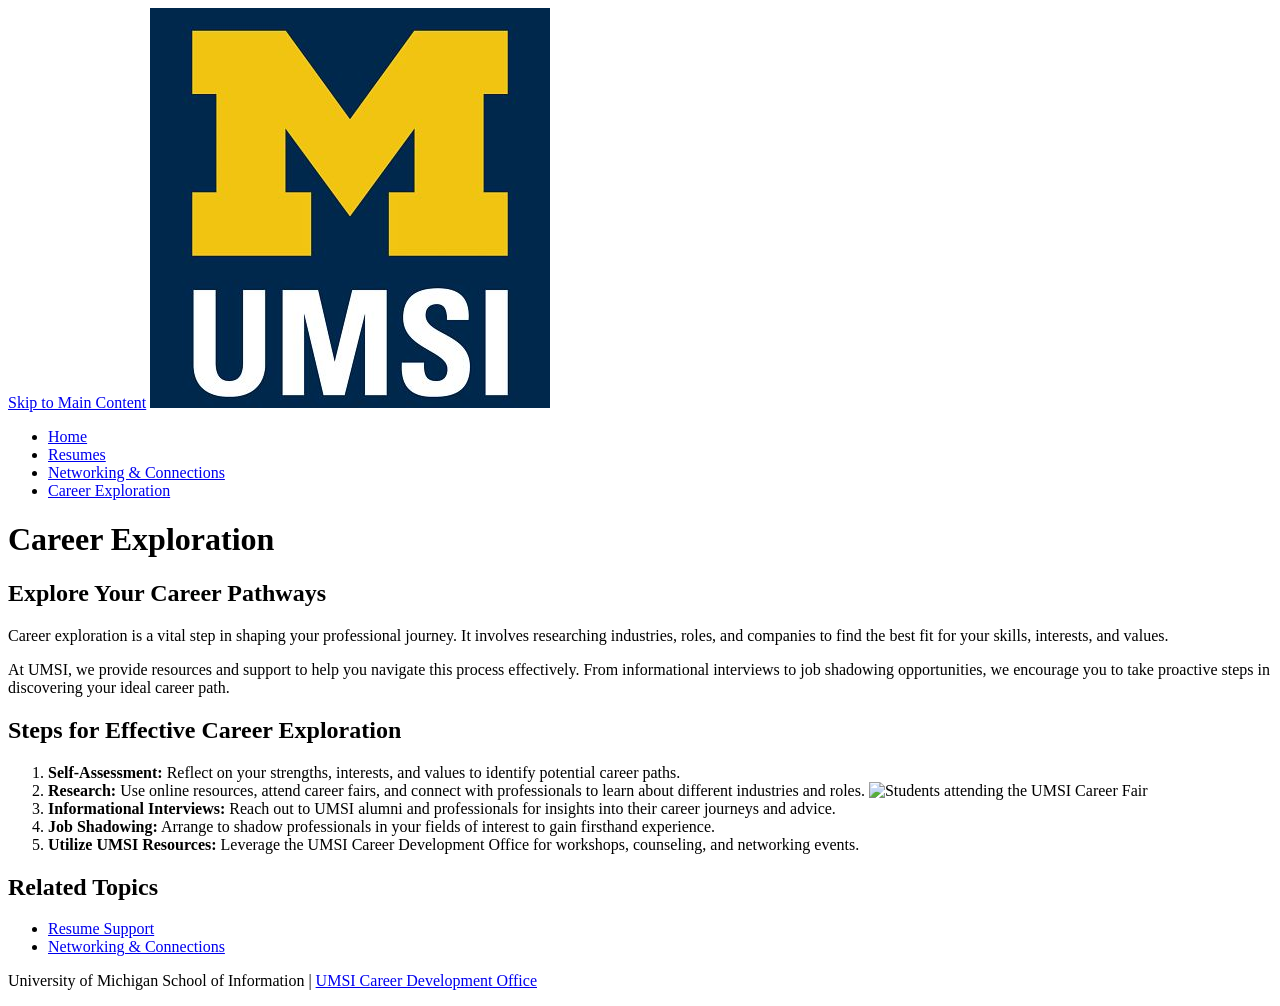
==== career.html @ 103b1e6f "Add files via upload" ====
<!DOCTYPE html>
<html lang="en">
<head>
    <meta charset="UTF-8">
    <meta name="viewport" content="width=device-width, initial-scale=1.0">
    <title>Campus Life</title>
</head>
<body>

        <header>
  <a href = "#main">Skip to Main Content</a>
        <img src="images/UMSI_signature_vertical_informal_solidblue.jpg" alt="UMSI Logo">
        <nav>
            <ul>
                <li><a href = "index.html">Home</a></li>
                <li><a href = "resume.html">Resumes</a></li>
                <li><a href = "networking.html">Networking & Connections</a></li>
                <li><a href = "career.html">Career Exploration</a></li>
            </ul>
        </nav>
    <h1>Career Exploration</h1>

    </header>

    <main id="main">
    <section>
        <h2>Explore Your Career Pathways</h2>
        <p>
          Career exploration is a vital step in shaping your professional journey. It involves researching industries, roles, and companies to find the best fit for your skills, interests, and values.
        </p>
        <p>
          At UMSI, we provide resources and support to help you navigate this process effectively. From informational interviews to job shadowing opportunities, we encourage you to take proactive steps in discovering your ideal career path.
        </p>
    </section>

    <section>
        <h2>Steps for Effective Career Exploration</h2>
        <ol>
          <li><strong>Self-Assessment:</strong> Reflect on your strengths, interests, and values to identify potential career paths.</li>
          <li><strong>Research:</strong> Use online resources, attend career fairs, and connect with professionals to learn about different industries and roles.
            <img src="images/UMSI_CareerFair_02062025_01.jpg" alt="Students attending the UMSI Career Fair" width="500px">
            </li>
          <li><strong>Informational Interviews:</strong> Reach out to UMSI alumni and professionals for insights into their career journeys and advice.</li>
          <li><strong>Job Shadowing:</strong> Arrange to shadow professionals in your fields of interest to gain firsthand experience.</li>
          <li><strong>Utilize UMSI Resources:</strong> Leverage the UMSI Career Development Office for workshops, counseling, and networking events.</li>
        </ol>
    </section>

    <section>
        <h2>Related Topics</h2>
        <ul>
            <li><a href="resume.html">Resume Support</a> </li>
            <li><a href="networking.html">Networking & Connections</a></li>
        </ul>
    </section>


    <footer>
        <p>University of Michigan School of Information | <a href="https://umich.instructure.com/courses/137916">UMSI Career Development Office </a></p>
    </footer>

</body>
</html>
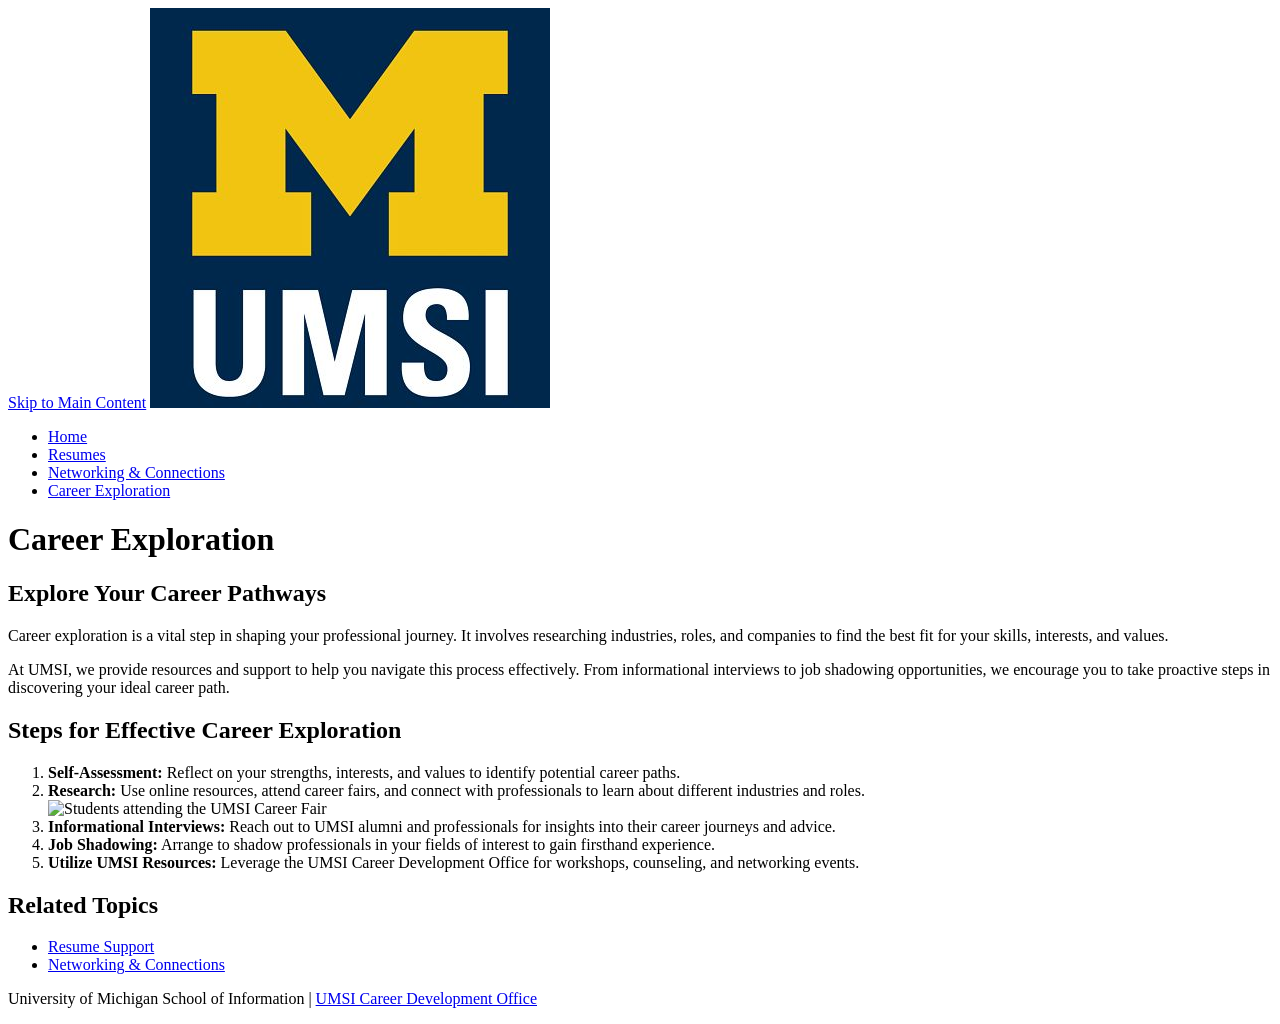
==== commit eb37fd47: "Add files via upload" ====
--- a/career.html
+++ b/career.html
@@ -38,7 +38,7 @@
         <ol>
           <li><strong>Self-Assessment:</strong> Reflect on your strengths, interests, and values to identify potential career paths.</li>
           <li><strong>Research:</strong> Use online resources, attend career fairs, and connect with professionals to learn about different industries and roles.
-            <img src="images/UMSI_CareerFair_02062025_01.jpg" alt="Students attending the UMSI Career Fair" width="500px">
+            <br><img src="images/UMSI_CareerFair_02062025_01.jpg" alt="Students attending the UMSI Career Fair" width="500px">
             </li>
           <li><strong>Informational Interviews:</strong> Reach out to UMSI alumni and professionals for insights into their career journeys and advice.</li>
           <li><strong>Job Shadowing:</strong> Arrange to shadow professionals in your fields of interest to gain firsthand experience.</li>
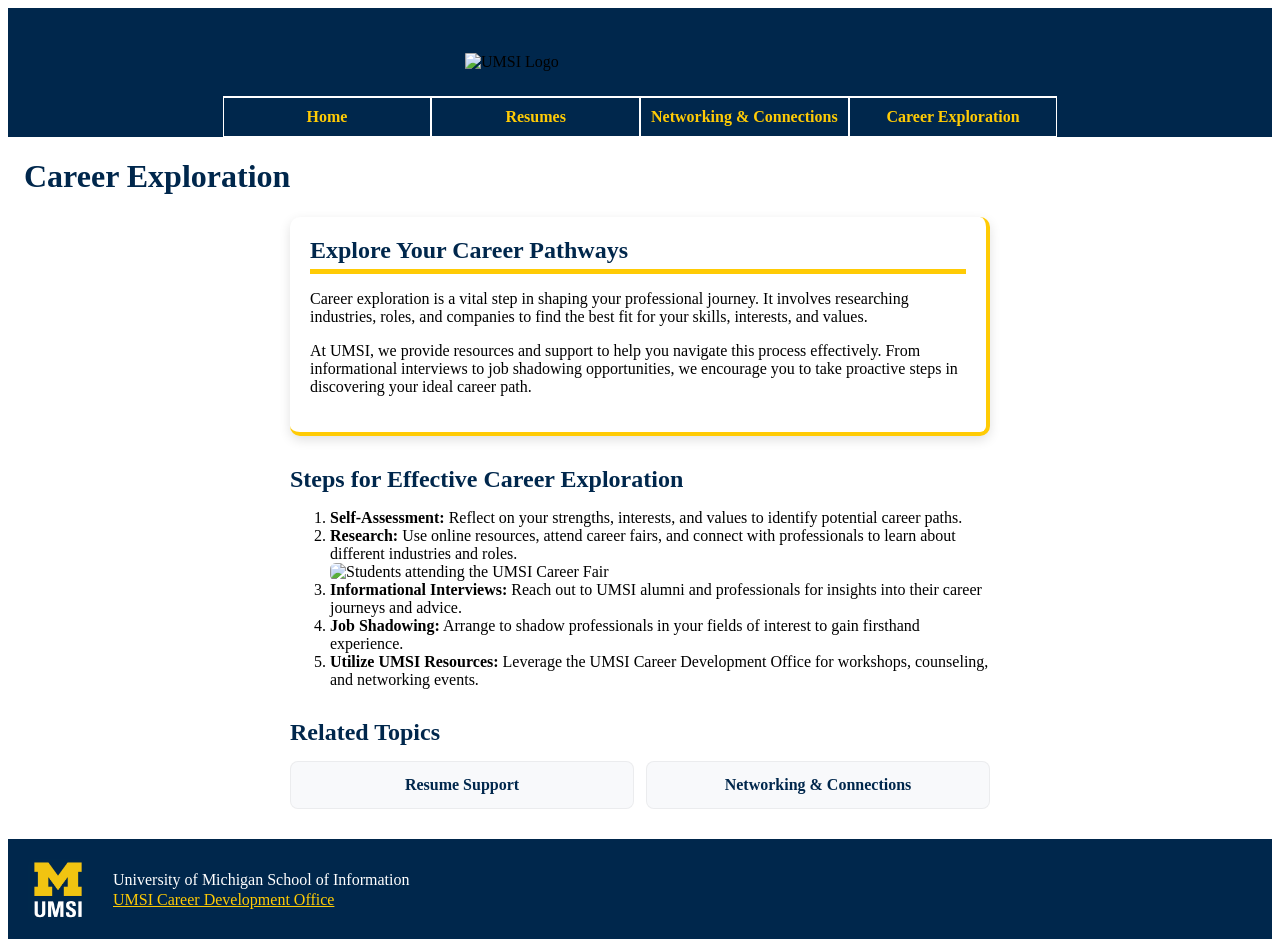
==== commit b2b7464c: "Add files via upload" ====
--- a/career.html
+++ b/career.html
@@ -3,27 +3,30 @@
 <head>
     <meta charset="UTF-8">
     <meta name="viewport" content="width=device-width, initial-scale=1.0">
-    <title>Campus Life</title>
+    <title>Career Exploration</title>
+    <link rel="stylesheet" href="css/style.css">
 </head>
 <body>
 
         <header>
-  <a href = "#main">Skip to Main Content</a>
-        <img src="images/UMSI_signature_vertical_informal_solidblue.jpg" alt="UMSI Logo">
+  <a href = "#main" class="skip-link">Skip to Main Content</a>
+        <div class="header-container">
+        <img src="images/logo-msi.png" alt="UMSI Logo" class="logo">
         <nav>
-            <ul>
+            <ul class="nav-menu">
                 <li><a href = "index.html">Home</a></li>
                 <li><a href = "resume.html">Resumes</a></li>
                 <li><a href = "networking.html">Networking & Connections</a></li>
                 <li><a href = "career.html">Career Exploration</a></li>
             </ul>
         </nav>
+        </div>
+
+    </header>
     <h1>Career Exploration</h1>
 
-    </header>
-
     <main id="main">
-    <section>
+    <section class="section-card">
         <h2>Explore Your Career Pathways</h2>
         <p>
           Career exploration is a vital step in shaping your professional journey. It involves researching industries, roles, and companies to find the best fit for your skills, interests, and values.
@@ -38,7 +41,7 @@
         <ol>
           <li><strong>Self-Assessment:</strong> Reflect on your strengths, interests, and values to identify potential career paths.</li>
           <li><strong>Research:</strong> Use online resources, attend career fairs, and connect with professionals to learn about different industries and roles.
-            <br><img src="images/UMSI_CareerFair_02062025_01.jpg" alt="Students attending the UMSI Career Fair" width="500px">
+            <br><img src="images/UMSI_CareerFair_02062025_01.jpg" alt="Students attending the UMSI Career Fair" width="500">
             </li>
           <li><strong>Informational Interviews:</strong> Reach out to UMSI alumni and professionals for insights into their career journeys and advice.</li>
           <li><strong>Job Shadowing:</strong> Arrange to shadow professionals in your fields of interest to gain firsthand experience.</li>
@@ -48,15 +51,22 @@
 
     <section>
         <h2>Related Topics</h2>
-        <ul>
-            <li><a href="resume.html">Resume Support</a> </li>
-            <li><a href="networking.html">Networking & Connections</a></li>
-        </ul>
+        <div class="path-grid">
+            <a href="resume.html" class="path-card">Resume Support</a>
+            <a href="networking.html" class="path-card">Networking & Connections</a>
+        </div>
     </section>
 
+    </main>
 
-    <footer>
-        <p>University of Michigan School of Information | <a href="https://umich.instructure.com/courses/137916">UMSI Career Development Office </a></p>
+    <footer class="site-footer">
+    <div class="footer-container">
+      <img src="images/UMSI_signature_vertical_informal_solidblue.jpg" alt="UMSI logo" class="footer-logo">
+      <div class="footer-text">
+      <p>University of Michigan School of Information</p>
+      <a href="https://umich.instructure.com/courses/137916" class="footer-link"> UMSI Career Development Office</a>
+      </div>
+    </div>
     </footer>
 
 </body>
--- a/css/style.css
+++ b/css/style.css
@@ -0,0 +1,221 @@
+.skip-link{
+    position: absolute;
+    left: -9999px;
+    top: auto;
+    width: 1px;
+    height: 1px;
+    overflow: hidden;
+}
+
+.skip-link:focus {
+    position: static;
+    width: auto;
+    height: auto;
+    margin: 10px;
+    padding: 10px;
+    background-color: #00274C;
+    color: #fff;
+    z-index: 1000;
+}
+
+header{
+    position: sticky;
+    top: 0;
+    z-index: 1000;
+}
+
+.header-container {
+    display: flex;
+    flex-direction:column;
+    background-color: #00274C;
+    align-items: center;
+}
+
+.logo{
+    margin-top: 40px;
+    margin-bottom: 20px;
+    padding: 5px;
+    width: 350px;
+}
+
+.nav-menu{
+    display:grid;
+    grid-template-columns: repeat(4,1fr);
+    list-style:none;
+    padding:0;
+    margin-top:10px;
+    text-align:center;
+    margin: 0;
+    background-color: #00274C;
+    border-top: 1px solid #FFFFFF;
+}
+
+.nav-menu li{
+    display:flex;
+    justify-content:center;
+    align-items:center;
+    border: 1px solid #FFFFFF;
+}
+
+.nav-menu a{
+    color:#FFCB05;
+    text-decoration:none;
+    margin:10px;
+    font-weight:600;
+}
+
+.nav-menu a:hover{
+    background-color:#FFCB05;
+    color:#00274C;
+}
+
+
+
+.site-footer{
+    background-color:#00274C;
+    color:white;
+    padding:20px;
+}
+
+.footer-container{
+    display:grid;
+    grid-template-columns: auto 1fr;
+    align-items:center;
+    gap:25px;
+}
+
+.footer-logo{
+    width:60px;
+}
+
+.footer-text p{
+    margin:2px 0;
+}
+
+.footer-link{
+    color:#FFCB05;
+}
+
+main{
+    padding-left:16px;
+    padding-right:16px;
+    max-width:700px;
+    margin:auto;
+}
+
+section{
+    margin-bottom:30px;
+}
+
+img{
+    max-width:100%;
+    height:auto;
+    border-radius:6px;
+}
+
+iframe{
+    width:100%;
+    max-width:560px;
+}
+
+h1{
+    padding-left:16px;
+    padding-right:16px;
+    color:#00274C;
+}
+
+h2{
+    color:#00274C;
+    margin-bottom:10px;
+    margin-top: 0;
+}
+
+.section-card{
+    background:white;
+    padding:20px;
+    border-radius:10px;
+    box-shadow:0 4px 12px rgba(0,0,0,0.12);
+    border-right:4px solid #FFCB05;
+    border-bottom:4px solid #FFCB05;
+}
+
+.section-card h2{
+    border-bottom:5px solid #FFCB05;
+    padding-bottom:5px;
+}
+
+.feature-grid{
+    display:grid;
+    grid-template-columns:1fr 1fr;
+    gap:12px;
+}
+
+.feature-card{
+    background:#f8f9fb;
+    padding:14px;
+    border-radius:8px;
+    border-left:4px solid #FFCB05;
+}
+
+.path-grid{
+    display:grid;
+    grid-template-columns:repeat(2,1fr);
+    gap:12px;
+    margin-top:15px;
+}
+
+.path-card{
+    background:#f8f9fb;
+    padding:14px;
+    border-radius:8px;
+    text-align:center;
+    text-decoration:none;
+    font-weight:600;
+    color:#00274C;
+    border:1px solid rgba(0,0,0,0.05);
+    display:flex;
+    align-items:center;
+    justify-content:center;
+}
+
+.path-card:hover{
+    background:#FFCB05;
+    color:#00274C;
+}
+
+h3{
+    margin-top: 30px;
+    margin-bottom: 0px;
+    color:#00274C;
+    background-color: #FFCB05;
+    display:inline-block;
+    padding:4px 8px;
+    border-radius:4px;
+    border: 1px solid #00274C;
+}
+
+.center-section{
+    text-align:center;
+}
+
+.faq-list{
+    display:grid;
+    gap:12px;
+}
+
+.faq-item{
+    background:#f8f9fb;
+    padding:14px;
+    border-radius:8px;
+    border-left:4px solid #FFCB05;
+}
+
+.faq-question{
+    color:#00274C;
+    margin-bottom:6px;
+}
+
+.faq-answer{
+    color: #000;
+    line-height:1.5;
+}
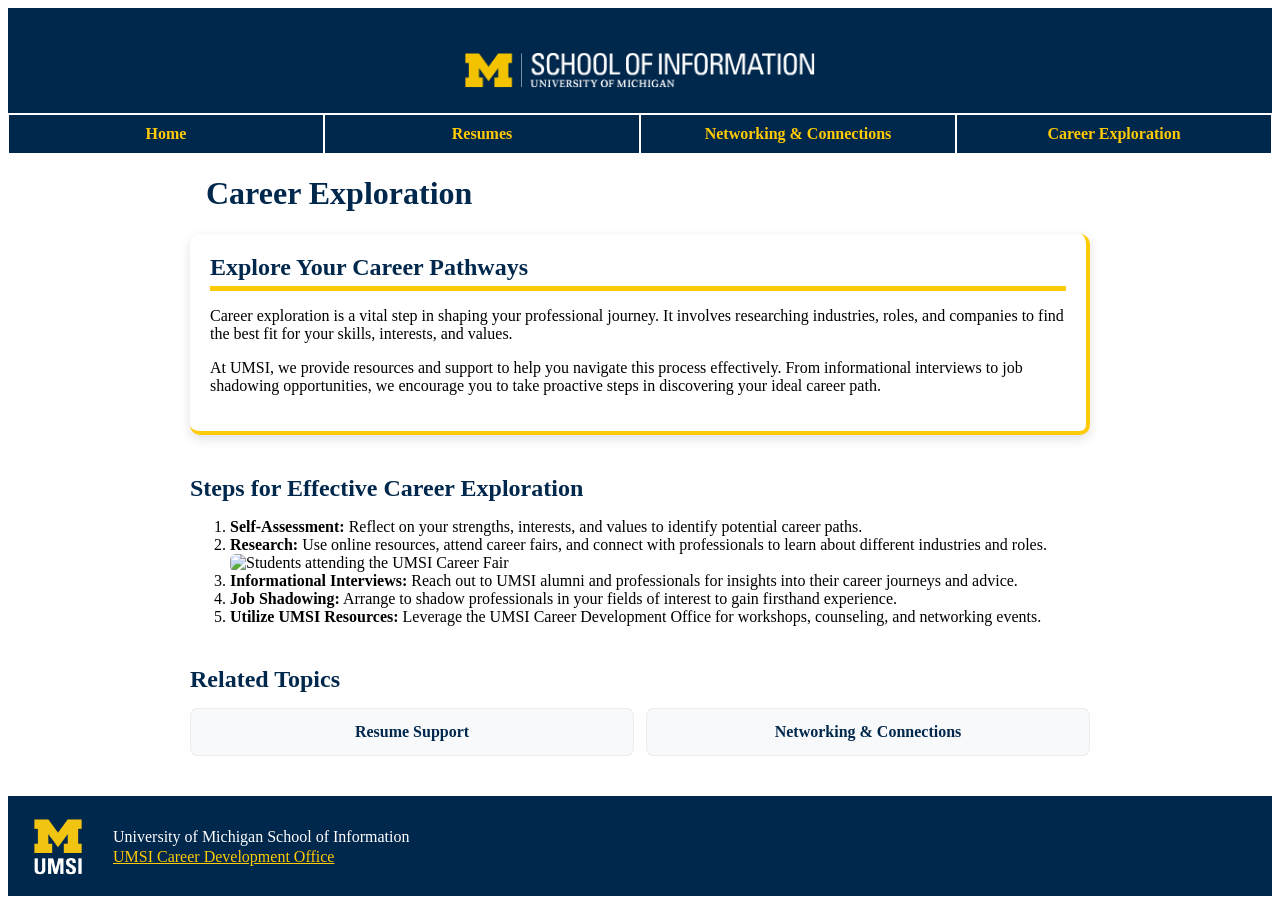
==== commit 3fa57b38: "Add files via upload" ====
--- a/career.html
+++ b/career.html
@@ -21,11 +21,11 @@
             </ul>
         </nav>
         </div>
-
     </header>
-    <h1>Career Exploration</h1>
 
     <main id="main">
+
+    <h1>Career Exploration</h1>
     <section class="section-card">
         <h2>Explore Your Career Pathways</h2>
         <p>
@@ -41,7 +41,8 @@
         <ol>
           <li><strong>Self-Assessment:</strong> Reflect on your strengths, interests, and values to identify potential career paths.</li>
           <li><strong>Research:</strong> Use online resources, attend career fairs, and connect with professionals to learn about different industries and roles.
-            <br><img src="images/UMSI_CareerFair_02062025_01.jpg" alt="Students attending the UMSI Career Fair" width="500">
+            
+            <img src="images/UMSI_CareerFair_02062025_01.jpg" alt="Students attending the UMSI Career Fair" width="500">
             </li>
           <li><strong>Informational Interviews:</strong> Reach out to UMSI alumni and professionals for insights into their career journeys and advice.</li>
           <li><strong>Job Shadowing:</strong> Arrange to shadow professionals in your fields of interest to gain firsthand experience.</li>
--- a/css/style.css
+++ b/css/style.css
@@ -28,12 +28,12 @@
     display: flex;
     flex-direction:column;
     background-color: #00274C;
-    align-items: center;
+    width: 100%;
+    align-items: stretch;
 }
 
 .logo{
-    margin-top: 40px;
-    margin-bottom: 20px;
+    margin: 40px auto 20px auto;
     padding: 5px;
     width: 350px;
 }
@@ -46,6 +46,7 @@
     margin-top:10px;
     text-align:center;
     margin: 0;
+    width: 100%;
     background-color: #00274C;
     border-top: 1px solid #FFFFFF;
 }
@@ -68,8 +69,6 @@
     background-color:#FFCB05;
     color:#00274C;
 }
-
-
 
 .site-footer{
     background-color:#00274C;
@@ -219,3 +218,17 @@
     color: #000;
     line-height:1.5;
 }
+
+@media (min-width:768px){
+    main{
+        max-width:900px;
+    }
+
+    section{
+        margin-bottom:40px;
+    }
+
+    iframe{
+        max-width:720px;
+    }
+}
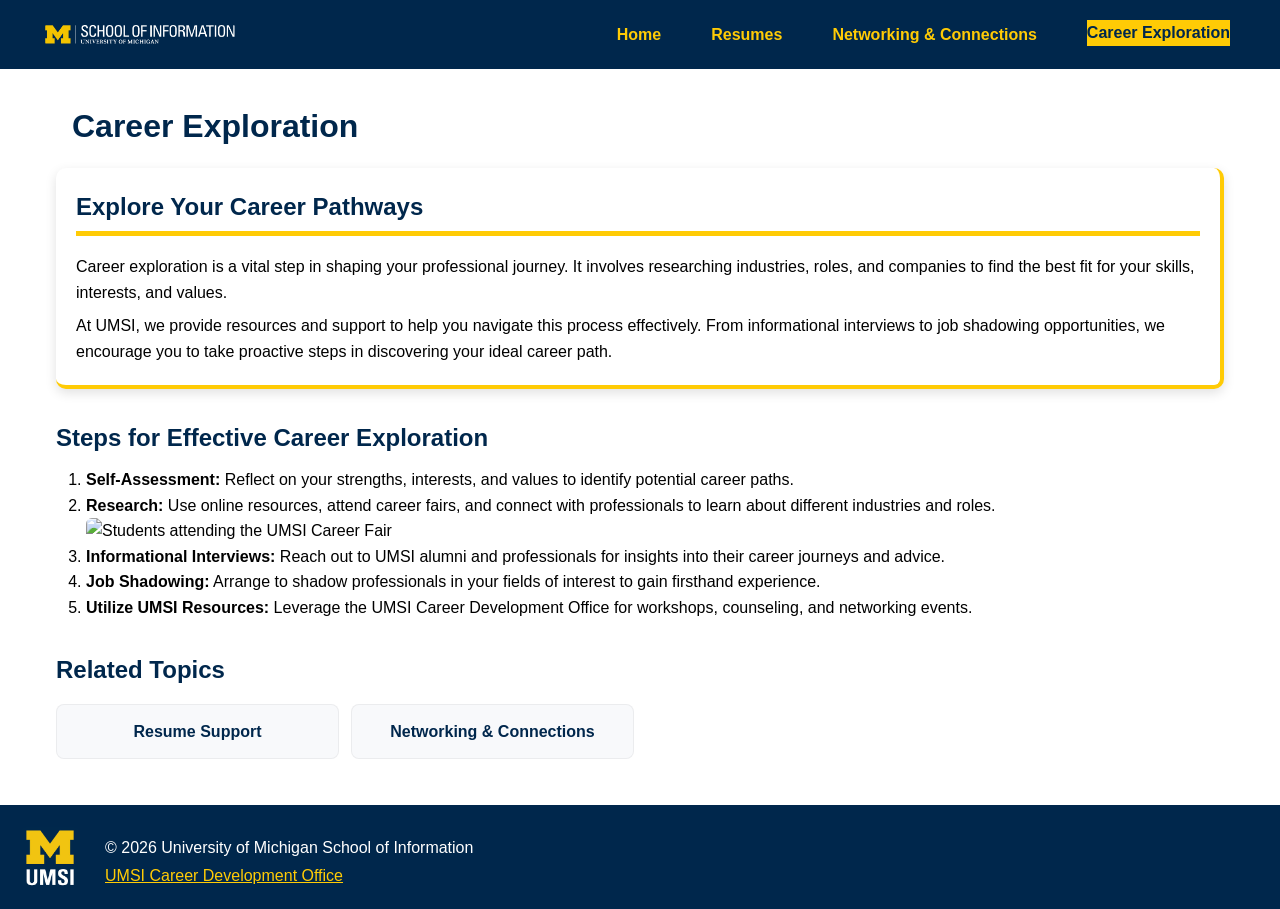
==== commit 15e3c0c9: "Add files via upload" ====
--- a/career.html
+++ b/career.html
@@ -11,13 +11,13 @@
         <header>
   <a href = "#main" class="skip-link">Skip to Main Content</a>
         <div class="header-container">
-        <img src="images/logo-msi.png" alt="UMSI Logo" class="logo">
+        <img src="images/logo-msi.png" alt="UMSI Long Logo" class="logo">
         <nav>
             <ul class="nav-menu">
                 <li><a href = "index.html">Home</a></li>
                 <li><a href = "resume.html">Resumes</a></li>
                 <li><a href = "networking.html">Networking & Connections</a></li>
-                <li><a href = "career.html">Career Exploration</a></li>
+                <li><a href = "career.html" class="active">Career Exploration</a></li>
             </ul>
         </nav>
         </div>
@@ -64,11 +64,13 @@
     <div class="footer-container">
       <img src="images/UMSI_signature_vertical_informal_solidblue.jpg" alt="UMSI logo" class="footer-logo">
       <div class="footer-text">
-      <p>University of Michigan School of Information</p>
+      <p>© <span id="year"></span> University of Michigan School of Information</p>
       <a href="https://umich.instructure.com/courses/137916" class="footer-link"> UMSI Career Development Office</a>
       </div>
     </div>
     </footer>
-
+<script>
+document.getElementById("year").textContent = new Date().getFullYear();
+</script>
 </body>
 </html>
--- a/css/style.css
+++ b/css/style.css
@@ -1,3 +1,19 @@
+/* CSS RESET */
+* {
+    margin: 0;
+    padding: 0;
+    box-sizing: border-box;
+}
+
+body {
+    line-height: 1.6;
+    font-family: Arial, sans-serif;
+}
+
+p {
+    padding-top: 8px;
+}
+
 .skip-link{
     position: absolute;
     left: -9999px;
@@ -19,9 +35,7 @@
 }
 
 header{
-    position: sticky;
-    top: 0;
-    z-index: 1000;
+    position: static;
 }
 
 .header-container {
@@ -70,6 +84,13 @@
     color:#00274C;
 }
 
+.nav-menu a.active{
+    background-color: #FFCB05;
+    color: #00274C;
+    font-weight: bold;
+    border-bottom: 3px solid #00274C;
+}
+
 .site-footer{
     background-color:#00274C;
     color:white;
@@ -96,8 +117,7 @@
 }
 
 main{
-    padding-left:16px;
-    padding-right:16px;
+    padding:16px;
     max-width:700px;
     margin:auto;
 }
@@ -118,8 +138,7 @@
 }
 
 h1{
-    padding-left:16px;
-    padding-right:16px;
+    padding:16px;
     color:#00274C;
 }
 
@@ -219,16 +238,76 @@
     line-height:1.5;
 }
 
+ol, ul {
+    padding-left: 20px;
+    margin-left: 10px;
+}
+
+.path-card, .feature-card{
+    transition: transform 0.3s ease, box-shadow 0.3s ease;
+}
+
+.path-card:hover, .feature-card:hover{
+    transform: translateY(-6px);
+    box-shadow: 0 8px 20px rgba(0,0,0,0.2);
+}
+
 @media (min-width:768px){
+    .header-container{
+        flex-direction: row;
+        justify-content: space-between;
+        align-items: center;
+        padding: 10px 40px;
+    }
+
+    .logo{
+        width: 200px;
+        margin: 0;
+    }
+
+    .nav-menu{
+        display: flex;
+        gap: 30px;
+        border: none;
+    }
+
+    .nav-menu li{
+        border: none;
+    }
+
     main{
-        max-width:900px;
-    }
-
-    section{
-        margin-bottom:40px;
-    }
-
-    iframe{
-        max-width:720px;
+        max-width: 1200px;
+    }
+
+    .feature-grid{
+        grid-template-columns: repeat(3, 1fr);
+    }
+
+    .path-grid{
+        grid-template-columns: repeat(4, 1fr);
+    }
+
+    .section-content{
+        display: flex;
+        gap: 30px;
+        align-items: flex-start;
+    }
+
+    .text-content{
+        flex: 1.5;
+    }
+
+    .section-content img{
+        flex: 1;
+        max-width: 300px;
+    }
+
+    .side-content{
+        flex: 1;
+    }
+
+
+    .section-card img{
+        width: 40%;
     }
 }
